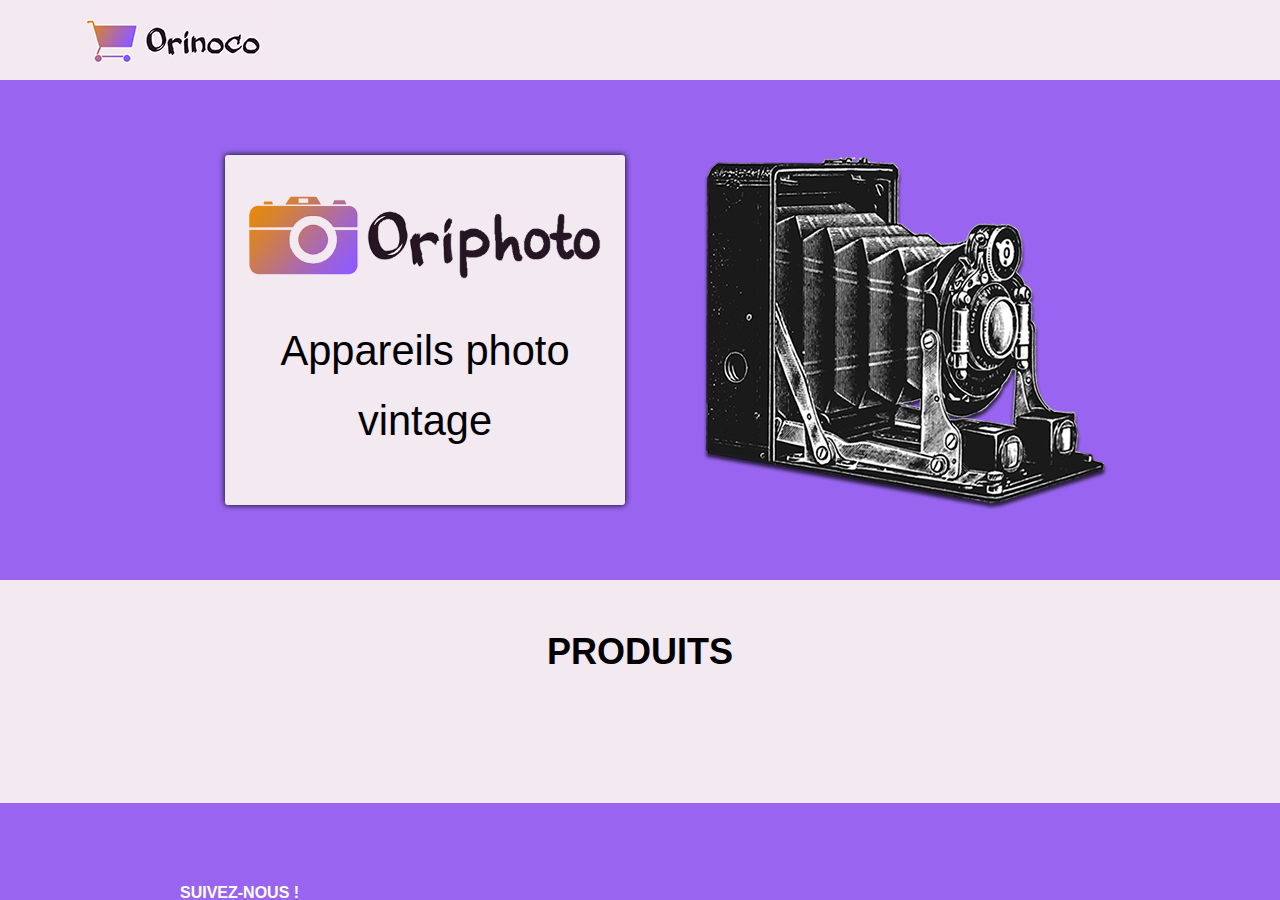
==== panier.html @ 79a3386a "Site fonctionnel" ====
<!doctype html>
<html lang="fr">

<head>

  <meta charset="utf-8">
  <meta name="viewport" content="width=device-width, initial-scale=1, shrink-to-fit=no">

  <link rel="stylesheet" href="css/bootstrap.min.css">
  <link rel="stylesheet" href="css/themify-icons.css">
  <link rel="stylesheet" href="css/style.css">
  <link rel="shortcut icon" href="images/favicon.jpg">

  <title>Oriphoto - Panier</title>

</head>

<body>


  <!-- Header start -->
  <header class="header">
    <div class="container">
      <nav class="navbar">
        <!-- Site logo -->
        <a href="index.html" class="logo">
          <img src="images/logo.png" alt="">
        </a>
        <div class="d-inline-flex align-items-center">
          <a href="panier.html" class="cart-bag icon">
            <i class="ti-shopping-cart"></i>
          </a>
        </div>
      </nav>
    </div>
  </header>
  <!-- Header end -->

  <!-- Banner section star -->
  <section class="banner bckcolor">
    <div class="container-fluid">
      <div class="row align-items-center">
        <div class="col-md-6 order-1 order-md-0">
          <div class="banner-content">
            <p class="plogo"><img src="images/logo2.png" alt=""></p>
            <h1>Appareils photo vintage</h1>
          </div>
        </div>
        <div class="col-md-6 order-0 order-md-1">
          <div class="ban-img">
            <img src="images/ban-1.png" alt="">
          </div>
        </div>
      </div>
    </div>
  </section>
  <!-- Banner section end -->

  <!-- Cart & form start -->
  <section class="products-in-cart">
    <div class="container">
      <div class="row">
        <div class="col-sm-6">
          <h2>Panier</h2>
          <table class="table">
            <thead>
              <tr>
                <th>Article</th>
                <th>Prix</th>
              </tr>
            </thead>
            <tbody id="cart-tablebody">
            <!--Insertion des lignes produits par JS-->
            </tbody>
          </table>
          <p class="total">Total : <span id="total"></span></p>
        </div>
        <div class="col-sm-6">
					<h2>Vos coordonnées</h2>
					<form id="formulaire" name="contact" action="">
						<div class="form-group">
							<label for="firstName">Prénom</label><span id="alerte-prénom"></span>
							<input id="firstName" class="form-control" type="text" name="firstName" maxlength="20" required />
            </div>
            <div class="form-group">
							<label for="lastName">Nom</label><span id="alerte-nom"></span>
							<input id="lastName" class="form-control" type="text" name="lastName" maxlength="45" required />
            </div>
            <div class="form-group">
							<label for="address">Adresse (numéro et libellé de la voie)</label><span id="alerte-adresse"></span>
							<input id="address" class="form-control" type="text" name="address" maxlength="60" required />
            </div>
            <div class="form-group">
							<label for="city">Ville</label><span id="alerte-ville"></span>
							<input id="city" class="form-control" type="text" name="city" maxlength="45" required />
						</div>
						<div class="form-group">
							<label for="email">Email</label><span id="alerte-email"></span>
							<input id="email" class="form-control" type="email" name="email" required />
						</div>
						<button id="submit-btn" type="submit" class="btn btn-default">Passer la commande</button>
					</form>
				</div>
      </div>
    </div>
  </section>
  <!-- Cart & form end -->

  <!-- Footer strat -->
  <footer class="footer">
    <div class="container foo-top">
      <div class="row">
        <div class="col-md-3 offset-md-1 col-sm-6">
          <div class="widget widget-social">
            <h4 class="widget-title">Suivez-nous !</h4>
            <div class="social-media">
              <a href="#"><i class="ti-facebook"></i></a>
              <a href="#"><i class="ti-twitter-alt"></i></a>
              <a href="#"><i class="ti-instagram"></i></a>
            </div>
          </div>
        </div>
      </div>
    </div>

  </footer>
  <!-- Footer end -->

  <!-- JS -->
  <script src="js/panier.js"></script>
  <script src="js/formulaire.js"></script>

</body>

</html>
---- css/themify-icons.css ----
@font-face {
	font-family: 'themify';
	src:url('fonts/themify.eot?-fvbane');
	src:url('fonts/themify.eot?#iefix-fvbane') format('embedded-opentype'),
		url('fonts/themify.woff?-fvbane') format('woff'),
		url('fonts/themify.ttf?-fvbane') format('truetype'),
		url('fonts/themify.svg?-fvbane#themify') format('svg');
	font-weight: normal;
	font-style: normal;
}

[class^="ti-"], [class*=" ti-"] {
	font-family: 'themify';
	speak: none;
	font-style: normal;
	font-weight: normal;
	font-variant: normal;
	text-transform: none;
	line-height: 1;

	/* Better Font Rendering =========== */
	-webkit-font-smoothing: antialiased;
	-moz-osx-font-smoothing: grayscale;
}

.ti-wand:before {
	content: "\e600";
}
.ti-volume:before {
	content: "\e601";
}
.ti-user:before {
	content: "\e602";
}
.ti-unlock:before {
	content: "\e603";
}
.ti-unlink:before {
	content: "\e604";
}
.ti-trash:before {
	content: "\e605";
}
.ti-thought:before {
	content: "\e606";
}
.ti-target:before {
	content: "\e607";
}
.ti-tag:before {
	content: "\e608";
}
.ti-tablet:before {
	content: "\e609";
}
.ti-star:before {
	content: "\e60a";
}
.ti-spray:before {
	content: "\e60b";
}
.ti-signal:before {
	content: "\e60c";
}
.ti-shopping-cart:before {
	content: "\e60d";
}
.ti-shopping-cart-full:before {
	content: "\e60e";
}
.ti-settings:before {
	content: "\e60f";
}
.ti-search:before {
	content: "\e610";
}
.ti-zoom-in:before {
	content: "\e611";
}
.ti-zoom-out:before {
	content: "\e612";
}
.ti-cut:before {
	content: "\e613";
}
.ti-ruler:before {
	content: "\e614";
}
.ti-ruler-pencil:before {
	content: "\e615";
}
.ti-ruler-alt:before {
	content: "\e616";
}
.ti-bookmark:before {
	content: "\e617";
}
.ti-bookmark-alt:before {
	content: "\e618";
}
.ti-reload:before {
	content: "\e619";
}
.ti-plus:before {
	content: "\e61a";
}
.ti-pin:before {
	content: "\e61b";
}
.ti-pencil:before {
	content: "\e61c";
}
.ti-pencil-alt:before {
	content: "\e61d";
}
.ti-paint-roller:before {
	content: "\e61e";
}
.ti-paint-bucket:before {
	content: "\e61f";
}
.ti-na:before {
	content: "\e620";
}
.ti-mobile:before {
	content: "\e621";
}
.ti-minus:before {
	content: "\e622";
}
.ti-medall:before {
	content: "\e623";
}
.ti-medall-alt:before {
	content: "\e624";
}
.ti-marker:before {
	content: "\e625";
}
.ti-marker-alt:before {
	content: "\e626";
}
.ti-arrow-up:before {
	content: "\e627";
}
.ti-arrow-right:before {
	content: "\e628";
}
.ti-arrow-left:before {
	content: "\e629";
}
.ti-arrow-down:before {
	content: "\e62a";
}
.ti-lock:before {
	content: "\e62b";
}
.ti-location-arrow:before {
	content: "\e62c";
}
.ti-link:before {
	content: "\e62d";
}
.ti-layout:before {
	content: "\e62e";
}
.ti-layers:before {
	content: "\e62f";
}
.ti-layers-alt:before {
	content: "\e630";
}
.ti-key:before {
	content: "\e631";
}
.ti-import:before {
	content: "\e632";
}
.ti-image:before {
	content: "\e633";
}
.ti-heart:before {
	content: "\e634";
}
.ti-heart-broken:before {
	content: "\e635";
}
.ti-hand-stop:before {
	content: "\e636";
}
.ti-hand-open:before {
	content: "\e637";
}
.ti-hand-drag:before {
	content: "\e638";
}
.ti-folder:before {
	content: "\e639";
}
.ti-flag:before {
	content: "\e63a";
}
.ti-flag-alt:before {
	content: "\e63b";
}
.ti-flag-alt-2:before {
	content: "\e63c";
}
.ti-eye:before {
	content: "\e63d";
}
.ti-export:before {
	content: "\e63e";
}
.ti-exchange-vertical:before {
	content: "\e63f";
}
.ti-desktop:before {
	content: "\e640";
}
.ti-cup:before {
	content: "\e641";
}
.ti-crown:before {
	content: "\e642";
}
.ti-comments:before {
	content: "\e643";
}
.ti-comment:before {
	content: "\e644";
}
.ti-comment-alt:before {
	content: "\e645";
}
.ti-close:before {
	content: "\e646";
}
.ti-clip:before {
	content: "\e647";
}
.ti-angle-up:before {
	content: "\e648";
}
.ti-angle-right:before {
	content: "\e649";
}
.ti-angle-left:before {
	content: "\e64a";
}
.ti-angle-down:before {
	content: "\e64b";
}
.ti-check:before {
	content: "\e64c";
}
.ti-check-box:before {
	content: "\e64d";
}
.ti-camera:before {
	content: "\e64e";
}
.ti-announcement:before {
	content: "\e64f";
}
.ti-brush:before {
	content: "\e650";
}
.ti-briefcase:before {
	content: "\e651";
}
.ti-bolt:before {
	content: "\e652";
}
.ti-bolt-alt:before {
	content: "\e653";
}
.ti-blackboard:before {
	content: "\e654";
}
.ti-bag:before {
	content: "\e655";
}
.ti-move:before {
	content: "\e656";
}
.ti-arrows-vertical:before {
	content: "\e657";
}
.ti-arrows-horizontal:before {
	content: "\e658";
}
.ti-fullscreen:before {
	content: "\e659";
}
.ti-arrow-top-right:before {
	content: "\e65a";
}
.ti-arrow-top-left:before {
	content: "\e65b";
}
.ti-arrow-circle-up:before {
	content: "\e65c";
}
.ti-arrow-circle-right:before {
	content: "\e65d";
}
.ti-arrow-circle-left:before {
	content: "\e65e";
}
.ti-arrow-circle-down:before {
	content: "\e65f";
}
.ti-angle-double-up:before {
	content: "\e660";
}
.ti-angle-double-right:before {
	content: "\e661";
}
.ti-angle-double-left:before {
	content: "\e662";
}
.ti-angle-double-down:before {
	content: "\e663";
}
.ti-zip:before {
	content: "\e664";
}
.ti-world:before {
	content: "\e665";
}
.ti-wheelchair:before {
	content: "\e666";
}
.ti-view-list:before {
	content: "\e667";
}
.ti-view-list-alt:before {
	content: "\e668";
}
.ti-view-grid:before {
	content: "\e669";
}
.ti-uppercase:before {
	content: "\e66a";
}
.ti-upload:before {
	content: "\e66b";
}
.ti-underline:before {
	content: "\e66c";
}
.ti-truck:before {
	content: "\e66d";
}
.ti-timer:before {
	content: "\e66e";
}
.ti-ticket:before {
	content: "\e66f";
}
.ti-thumb-up:before {
	content: "\e670";
}
.ti-thumb-down:before {
	content: "\e671";
}
.ti-text:before {
	content: "\e672";
}
.ti-stats-up:before {
	content: "\e673";
}
.ti-stats-down:before {
	content: "\e674";
}
.ti-split-v:before {
	content: "\e675";
}
.ti-split-h:before {
	content: "\e676";
}
.ti-smallcap:before {
	content: "\e677";
}
.ti-shine:before {
	content: "\e678";
}
.ti-shift-right:before {
	content: "\e679";
}
.ti-shift-left:before {
	content: "\e67a";
}
.ti-shield:before {
	content: "\e67b";
}
.ti-notepad:before {
	content: "\e67c";
}
.ti-server:before {
	content: "\e67d";
}
.ti-quote-right:before {
	content: "\e67e";
}
.ti-quote-left:before {
	content: "\e67f";
}
.ti-pulse:before {
	content: "\e680";
}
.ti-printer:before {
	content: "\e681";
}
.ti-power-off:before {
	content: "\e682";
}
.ti-plug:before {
	content: "\e683";
}
.ti-pie-chart:before {
	content: "\e684";
}
.ti-paragraph:before {
	content: "\e685";
}
.ti-panel:before {
	content: "\e686";
}
.ti-package:before {
	content: "\e687";
}
.ti-music:before {
	content: "\e688";
}
.ti-music-alt:before {
	content: "\e689";
}
.ti-mouse:before {
	content: "\e68a";
}
.ti-mouse-alt:before {
	content: "\e68b";
}
.ti-money:before {
	content: "\e68c";
}
.ti-microphone:before {
	content: "\e68d";
}
.ti-menu:before {
	content: "\e68e";
}
.ti-menu-alt:before {
	content: "\e68f";
}
.ti-map:before {
	content: "\e690";
}
.ti-map-alt:before {
	content: "\e691";
}
.ti-loop:before {
	content: "\e692";
}
.ti-location-pin:before {
	content: "\e693";
}
.ti-list:before {
	content: "\e694";
}
.ti-light-bulb:before {
	content: "\e695";
}
.ti-Italic:before {
	content: "\e696";
}
.ti-info:before {
	content: "\e697";
}
.ti-infinite:before {
	content: "\e698";
}
.ti-id-badge:before {
	content: "\e699";
}
.ti-hummer:before {
	content: "\e69a";
}
.ti-home:before {
	content: "\e69b";
}
.ti-help:before {
	content: "\e69c";
}
.ti-headphone:before {
	content: "\e69d";
}
.ti-harddrives:before {
	content: "\e69e";
}
.ti-harddrive:before {
	content: "\e69f";
}
.ti-gift:before {
	content: "\e6a0";
}
.ti-game:before {
	content: "\e6a1";
}
.ti-filter:before {
	content: "\e6a2";
}
.ti-files:before {
	content: "\e6a3";
}
.ti-file:before {
	content: "\e6a4";
}
.ti-eraser:before {
	content: "\e6a5";
}
.ti-envelope:before {
	content: "\e6a6";
}
.ti-download:before {
	content: "\e6a7";
}
.ti-direction:before {
	content: "\e6a8";
}
.ti-direction-alt:before {
	content: "\e6a9";
}
.ti-dashboard:before {
	content: "\e6aa";
}
.ti-control-stop:before {
	content: "\e6ab";
}
.ti-control-shuffle:before {
	content: "\e6ac";
}
.ti-control-play:before {
	content: "\e6ad";
}
.ti-control-pause:before {
	content: "\e6ae";
}
.ti-control-forward:before {
	content: "\e6af";
}
.ti-control-backward:before {
	content: "\e6b0";
}
.ti-cloud:before {
	content: "\e6b1";
}
.ti-cloud-up:before {
	content: "\e6b2";
}
.ti-cloud-down:before {
	content: "\e6b3";
}
.ti-clipboard:before {
	content: "\e6b4";
}
.ti-car:before {
	content: "\e6b5";
}
.ti-calendar:before {
	content: "\e6b6";
}
.ti-book:before {
	content: "\e6b7";
}
.ti-bell:before {
	content: "\e6b8";
}
.ti-basketball:before {
	content: "\e6b9";
}
.ti-bar-chart:before {
	content: "\e6ba";
}
.ti-bar-chart-alt:before {
	content: "\e6bb";
}
.ti-back-right:before {
	content: "\e6bc";
}
.ti-back-left:before {
	content: "\e6bd";
}
.ti-arrows-corner:before {
	content: "\e6be";
}
.ti-archive:before {
	content: "\e6bf";
}
.ti-anchor:before {
	content: "\e6c0";
}
.ti-align-right:before {
	content: "\e6c1";
}
.ti-align-left:before {
	content: "\e6c2";
}
.ti-align-justify:before {
	content: "\e6c3";
}
.ti-align-center:before {
	content: "\e6c4";
}
.ti-alert:before {
	content: "\e6c5";
}
.ti-alarm-clock:before {
	content: "\e6c6";
}
.ti-agenda:before {
	content: "\e6c7";
}
.ti-write:before {
	content: "\e6c8";
}
.ti-window:before {
	content: "\e6c9";
}
.ti-widgetized:before {
	content: "\e6ca";
}
.ti-widget:before {
	content: "\e6cb";
}
.ti-widget-alt:before {
	content: "\e6cc";
}
.ti-wallet:before {
	content: "\e6cd";
}
.ti-video-clapper:before {
	content: "\e6ce";
}
.ti-video-camera:before {
	content: "\e6cf";
}
.ti-vector:before {
	content: "\e6d0";
}
.ti-themify-logo:before {
	content: "\e6d1";
}
.ti-themify-favicon:before {
	content: "\e6d2";
}
.ti-themify-favicon-alt:before {
	content: "\e6d3";
}
.ti-support:before {
	content: "\e6d4";
}
.ti-stamp:before {
	content: "\e6d5";
}
.ti-split-v-alt:before {
	content: "\e6d6";
}
.ti-slice:before {
	content: "\e6d7";
}
.ti-shortcode:before {
	content: "\e6d8";
}
.ti-shift-right-alt:before {
	content: "\e6d9";
}
.ti-shift-left-alt:before {
	content: "\e6da";
}
.ti-ruler-alt-2:before {
	content: "\e6db";
}
.ti-receipt:before {
	content: "\e6dc";
}
.ti-pin2:before {
	content: "\e6dd";
}
.ti-pin-alt:before {
	content: "\e6de";
}
.ti-pencil-alt2:before {
	content: "\e6df";
}
.ti-palette:before {
	content: "\e6e0";
}
.ti-more:before {
	content: "\e6e1";
}
.ti-more-alt:before {
	content: "\e6e2";
}
.ti-microphone-alt:before {
	content: "\e6e3";
}
.ti-magnet:before {
	content: "\e6e4";
}
.ti-line-double:before {
	content: "\e6e5";
}
.ti-line-dotted:before {
	content: "\e6e6";
}
.ti-line-dashed:before {
	content: "\e6e7";
}
.ti-layout-width-full:before {
	content: "\e6e8";
}
.ti-layout-width-default:before {
	content: "\e6e9";
}
.ti-layout-width-default-alt:before {
	content: "\e6ea";
}
.ti-layout-tab:before {
	content: "\e6eb";
}
.ti-layout-tab-window:before {
	content: "\e6ec";
}
.ti-layout-tab-v:before {
	content: "\e6ed";
}
.ti-layout-tab-min:before {
	content: "\e6ee";
}
.ti-layout-slider:before {
	content: "\e6ef";
}
.ti-layout-slider-alt:before {
	content: "\e6f0";
}
.ti-layout-sidebar-right:before {
	content: "\e6f1";
}
.ti-layout-sidebar-none:before {
	content: "\e6f2";
}
.ti-layout-sidebar-left:before {
	content: "\e6f3";
}
.ti-layout-placeholder:before {
	content: "\e6f4";
}
.ti-layout-menu:before {
	content: "\e6f5";
}
.ti-layout-menu-v:before {
	content: "\e6f6";
}
.ti-layout-menu-separated:before {
	content: "\e6f7";
}
.ti-layout-menu-full:before {
	content: "\e6f8";
}
.ti-layout-media-right-alt:before {
	content: "\e6f9";
}
.ti-layout-media-right:before {
	content: "\e6fa";
}
.ti-layout-media-overlay:before {
	content: "\e6fb";
}
.ti-layout-media-overlay-alt:before {
	content: "\e6fc";
}
.ti-layout-media-overlay-alt-2:before {
	content: "\e6fd";
}
.ti-layout-media-left-alt:before {
	content: "\e6fe";
}
.ti-layout-media-left:before {
	content: "\e6ff";
}
.ti-layout-media-center-alt:before {
	content: "\e700";
}
.ti-layout-media-center:before {
	content: "\e701";
}
.ti-layout-list-thumb:before {
	content: "\e702";
}
.ti-layout-list-thumb-alt:before {
	content: "\e703";
}
.ti-layout-list-post:before {
	content: "\e704";
}
.ti-layout-list-large-image:before {
	content: "\e705";
}
.ti-layout-line-solid:before {
	content: "\e706";
}
.ti-layout-grid4:before {
	content: "\e707";
}
.ti-layout-grid3:before {
	content: "\e708";
}
.ti-layout-grid2:before {
	content: "\e709";
}
.ti-layout-grid2-thumb:before {
	content: "\e70a";
}
.ti-layout-cta-right:before {
	content: "\e70b";
}
.ti-layout-cta-left:before {
	content: "\e70c";
}
.ti-layout-cta-center:before {
	content: "\e70d";
}
.ti-layout-cta-btn-right:before {
	content: "\e70e";
}
.ti-layout-cta-btn-left:before {
	content: "\e70f";
}
.ti-layout-column4:before {
	content: "\e710";
}
.ti-layout-column3:before {
	content: "\e711";
}
.ti-layout-column2:before {
	content: "\e712";
}
.ti-layout-accordion-separated:before {
	content: "\e713";
}
.ti-layout-accordion-merged:before {
	content: "\e714";
}
.ti-layout-accordion-list:before {
	content: "\e715";
}
.ti-ink-pen:before {
	content: "\e716";
}
.ti-info-alt:before {
	content: "\e717";
}
.ti-help-alt:before {
	content: "\e718";
}
.ti-headphone-alt:before {
	content: "\e719";
}
.ti-hand-point-up:before {
	content: "\e71a";
}
.ti-hand-point-right:before {
	content: "\e71b";
}
.ti-hand-point-left:before {
	content: "\e71c";
}
.ti-hand-point-down:before {
	content: "\e71d";
}
.ti-gallery:before {
	content: "\e71e";
}
.ti-face-smile:before {
	content: "\e71f";
}
.ti-face-sad:before {
	content: "\e720";
}
.ti-credit-card:before {
	content: "\e721";
}
.ti-control-skip-forward:before {
	content: "\e722";
}
.ti-control-skip-backward:before {
	content: "\e723";
}
.ti-control-record:before {
	content: "\e724";
}
.ti-control-eject:before {
	content: "\e725";
}
.ti-comments-smiley:before {
	content: "\e726";
}
.ti-brush-alt:before {
	content: "\e727";
}
.ti-youtube:before {
	content: "\e728";
}
.ti-vimeo:before {
	content: "\e729";
}
.ti-twitter:before {
	content: "\e72a";
}
.ti-time:before {
	content: "\e72b";
}
.ti-tumblr:before {
	content: "\e72c";
}
.ti-skype:before {
	content: "\e72d";
}
.ti-share:before {
	content: "\e72e";
}
.ti-share-alt:before {
	content: "\e72f";
}
.ti-rocket:before {
	content: "\e730";
}
.ti-pinterest:before {
	content: "\e731";
}
.ti-new-window:before {
	content: "\e732";
}
.ti-microsoft:before {
	content: "\e733";
}
.ti-list-ol:before {
	content: "\e734";
}
.ti-linkedin:before {
	content: "\e735";
}
.ti-layout-sidebar-2:before {
	content: "\e736";
}
.ti-layout-grid4-alt:before {
	content: "\e737";
}
.ti-layout-grid3-alt:before {
	content: "\e738";
}
.ti-layout-grid2-alt:before {
	content: "\e739";
}
.ti-layout-column4-alt:before {
	content: "\e73a";
}
.ti-layout-column3-alt:before {
	content: "\e73b";
}
.ti-layout-column2-alt:before {
	content: "\e73c";
}
.ti-instagram:before {
	content: "\e73d";
}
.ti-google:before {
	content: "\e73e";
}
.ti-github:before {
	content: "\e73f";
}
.ti-flickr:before {
	content: "\e740";
}
.ti-facebook:before {
	content: "\e741";
}
.ti-dropbox:before {
	content: "\e742";
}
.ti-dribbble:before {
	content: "\e743";
}
.ti-apple:before {
	content: "\e744";
}
.ti-android:before {
	content: "\e745";
}
.ti-save:before {
	content: "\e746";
}
.ti-save-alt:before {
	content: "\e747";
}
.ti-yahoo:before {
	content: "\e748";
}
.ti-wordpress:before {
	content: "\e749";
}
.ti-vimeo-alt:before {
	content: "\e74a";
}
.ti-twitter-alt:before {
	content: "\e74b";
}
.ti-tumblr-alt:before {
	content: "\e74c";
}
.ti-trello:before {
	content: "\e74d";
}
.ti-stack-overflow:before {
	content: "\e74e";
}
.ti-soundcloud:before {
	content: "\e74f";
}
.ti-sharethis:before {
	content: "\e750";
}
.ti-sharethis-alt:before {
	content: "\e751";
}
.ti-reddit:before {
	content: "\e752";
}
.ti-pinterest-alt:before {
	content: "\e753";
}
.ti-microsoft-alt:before {
	content: "\e754";
}
.ti-linux:before {
	content: "\e755";
}
.ti-jsfiddle:before {
	content: "\e756";
}
.ti-joomla:before {
	content: "\e757";
}
.ti-html5:before {
	content: "\e758";
}
.ti-flickr-alt:before {
	content: "\e759";
}
.ti-email:before {
	content: "\e75a";
}
.ti-drupal:before {
	content: "\e75b";
}
.ti-dropbox-alt:before {
	content: "\e75c";
}
.ti-css3:before {
	content: "\e75d";
}
.ti-rss:before {
	content: "\e75e";
}
.ti-rss-alt:before {
	content: "\e75f";
}
---- css/style.css ----
@import url("https://fonts.googleapis.com/css?family=Roboto:300,400,500,700&display=swap");

* {
  margin: 0;
  padding: 0;
  box-sizing: border-box;
}

body {
  color: #000;
  background-color: #f3e9f1;
  font-family: 'Roboto', sans-serif;
  font-weight: 400;
  font-size: 1rem;
  line-height: 27px;
}

a {
  transition: all 300ms ease-in-out;
}

a:hover, a:focus {
  text-decoration: none;
  outline: 0px;
}

h1, h2, h3, h4, h5, h6 {
  color: #000;
  font-weight: 700;
}

img {
  display: block;
  width: 100%;
  height: auto;
}

section {
  display: block;
  position: relative;
  padding: 50px 0;
  width: 100%;
}

.btn, .btn-default {
  color: #fff;
  display: inline-block;
  font-size: 14px;
  font-weight: 500;
  line-height: 0.8;
  text-transform: capitalize;
  min-width: 170px;
  padding: 20px 25px;
}

.btn-default {
  background-color: #e38810;
  border-radius: 3px;
  color: #fff;
  text-transform: uppercase;
}

.btn-default:hover {
  background-color: #fff;
  -webkit-box-shadow: 0 0 30px 5px rgba(0, 0, 0, 0.05);
          box-shadow: 0 0 30px 5px rgba(0, 0, 0, 0.05);
}

.btn:focus, .btn-default:focus {
  -webkit-box-shadow: none;
          box-shadow: none;
}

.icon {
  color: #000;
  display: inline-block;
  font-size: 14px;
}

.icon:hover {
  color: #e38810;
}

.sec-heading {
  position: relative;
  margin-bottom: 80px;
}

.sec-heading .sec-title {
  font-size: 36px;
  text-align: center;
  text-transform: uppercase;
  margin-bottom: 0;
}

/*========*/
/* Header */
/*========*/
.logo > img {
  height: 80px;
}

 @media screen and (max-width: 991px) {
  .header .navbar {
    padding: 15px 0;
  }
  .header .navbar .icon {
    padding-bottom: 0;
  }
}

.navbar {
  padding: 0;
}

.navbar .icon {
  position: relative;
  font-size: 2.4em;
  padding: 10px;
}

/*================*/
/* Banner Section */
/*================*/
.bckcolor {
  background-color:  #9965f0;
}

.banner {
  background-size: cover;
  background-position: center top;
  background-repeat: no-repeat;
  padding: 0;
}

.banner .banner-content {
  width: 100%;
  text-align: center;
}

.banner .banner-content h1 {
  font-size: 2.6rem;
  line-height: 70px;
  font-weight: 500;
  padding-bottom: 1em;
  padding-left: 1em;
  padding-right: 1em;
}

.banner-content {
  background-color: #f3e9f1;
  box-shadow: 0px 0px 6px;
  border-radius: 3px;
}

.plogo {
  margin: 0;
}

@media screen and (min-width: 768px) {
  .banner .banner-content {
    max-width: 400px;
    float: right;
  }

  .ban-img img {
    width: auto;
  }
}

@media screen and (max-width: 991px) {
  .banner .banner-content h1 {
    font-size: 40px;
    line-height: 56px;
  }
}

@media screen and (max-width: 767px) {
  .banner .banner-content {
    padding: 0;
  }
}

/*==================*/
/* Products Section */
/*==================*/
@media screen and (max-width: 767px) {
  .products-section {
    padding-bottom: 20px;
  }
}

.column {
  display: flex;
  flex-direction: column;
  flex-wrap: wrap;
}

.product-item {
  position: relative;
}

.product-item .product-thumb {
  position: relative;
  display: block;
  margin-bottom: 1rem;
}

.product-item .product-content {
  text-align: center;
}

.product-item .product-content .product-name {
  font-size: 1.4em;
  color: #9965f0;
  text-transform: capitalize;
  margin-bottom: 0;
}

.product-item .product-content .product-name a {
  color: #9965f0;
}

.product-item .product-content .product-name a:hover {
  color: #e38810;
}

.product-item .product-content .price {
  color: #000;
  font-size: 18px;
  font-weight: 500;
  margin-bottom: 2rem;
}

.product-item:hover .action-links {
  opacity: 1;
  visibility: visible;
}

.product-item:hover .action-links .icon:first-child {
  -webkit-animation: fadeInUp 200ms;
          animation: fadeInUp 200ms;
}

.product-item:hover .action-links .icon:nth-child(2) {
  -webkit-animation: fadeInUp 400ms;
          animation: fadeInUp 400ms;
}

.product-item:hover .action-links .icon:last-child {
  -webkit-animation: fadeInUp 600ms;
          animation: fadeInUp 600ms;
}

@media screen and (max-width: 767px) {
  .product-item {
    margin-bottom: 30px;
  }
}

.action-links {
  position: absolute;
  bottom: 60px;
  left: 50%;
  -webkit-transform: translateX(-50%);
          transform: translateX(-50%);
  -webkit-transition: all 300ms ease;
  transition: all 300ms ease;
  width: 100%;
  text-align: center;
  opacity: 0;
  visibility: hidden;
}

.action-links .icon {
  background-color: #fff;
  border-radius: 50%;
  line-height: 50px;
  text-align: center;
  height: 50px;
  width: 50px;
}

.action-links .icon:hover {
  background-color: #e38810;
  color: #fff;
}

@-webkit-keyframes fadeInUp {
  from {
    -webkit-transform: translateY(30px);
            transform: translateY(30px);
  }
  to {
    -webkit-transform: translateY(0);
            transform: translateY(0);
  }
}

@keyframes fadeInUp {
  from {
    -webkit-transform: translateY(30px);
            transform: translateY(30px);
  }
  to {
    -webkit-transform: translateY(0);
            transform: translateY(0);
  }
}

#prix, #total, #prix-total, #réf-commande {
  font-weight: 700;
  font-size: 1.1em;
}

.détails h3 {
  font-size: 1.4em;
}

.lens-label {
  text-decoration: underline;
}

.total {
  font-size: 1.1em;
}

.indications {
  margin: 2em;
}

/*================*/ 
/* Footer Section */
/*================*/
.widget {
  position: relative;
}

.widget .widget-title {
  font-size: 16px;
  margin-bottom: 0;
  color: white;
  text-transform: uppercase;
}

.widget-social .social-media a {
  background-color: #fff;
  line-height: 32px;
  text-align: center;
  height: 30px;
  width: 30px;
}

.widget-social .social-media a:hover {
  background-color: #e38810;
  color: #fff;
}

.social-media a {
  display: inline-block;
  font-size: 14px;
  color: #000;
}

.social-media a:not(:last-child) {
  margin-right: 10px;
}

.footer {
  background-color: #9965f0;
}

.footer .widget .widget-title {
  margin-bottom: 25px;
}

@media screen and (max-width: 767px) {
  .footer .widget {
    margin-bottom: 30px;
  }
}

.foo-top {
  padding: 80px 15px;
  border-bottom: 1px solid #d6d8d9;
}

@media screen and (max-width: 767px) {
  .foo-top {
    padding-bottom: 20px;
  }
}
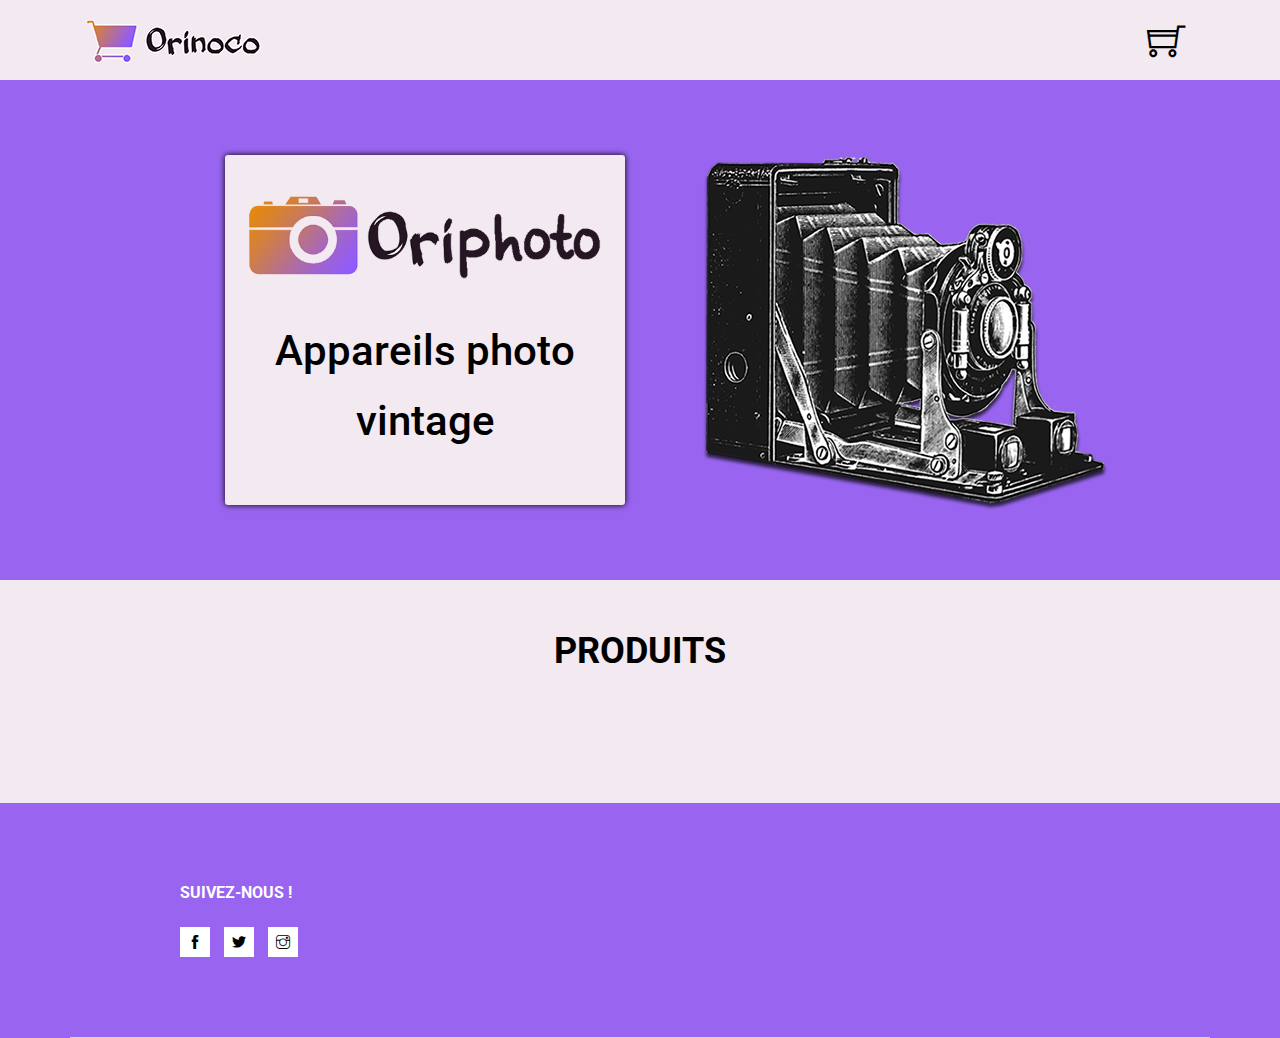
==== commit 16dcc887: "Vidage du panier sur la page confirmation, activation de l'IIFE pour index, corrections mineures" ====
--- a/panier.html
+++ b/panier.html
@@ -88,7 +88,7 @@
             </div>
             <div class="form-group">
 							<label for="address">Adresse (numéro et libellé de la voie)</label><span id="alerte-adresse"></span>
-							<input id="address" class="form-control" type="text" name="address" maxlength="60" required />
+							<input id="address" class="form-control" type="text" name="address" maxlength="80" required />
             </div>
             <div class="form-group">
 							<label for="city">Ville</label><span id="alerte-ville"></span>
--- a/css/style.css
+++ b/css/style.css
@@ -329,6 +329,19 @@
   margin: 2em;
 }
 
+.merci-container {
+  text-align: center;
+  background-color: #fff;
+  padding: 4rem 2rem;
+  margin-bottom: 2rem;
+  border-radius: .3rem;
+  border-bottom: 1px solid #d6d8d9;
+}
+ .bag {
+   font-size: 3rem;
+   color: #e38810;
+ }
+
 /*================*/ 
 /* Footer Section */
 /*================*/
